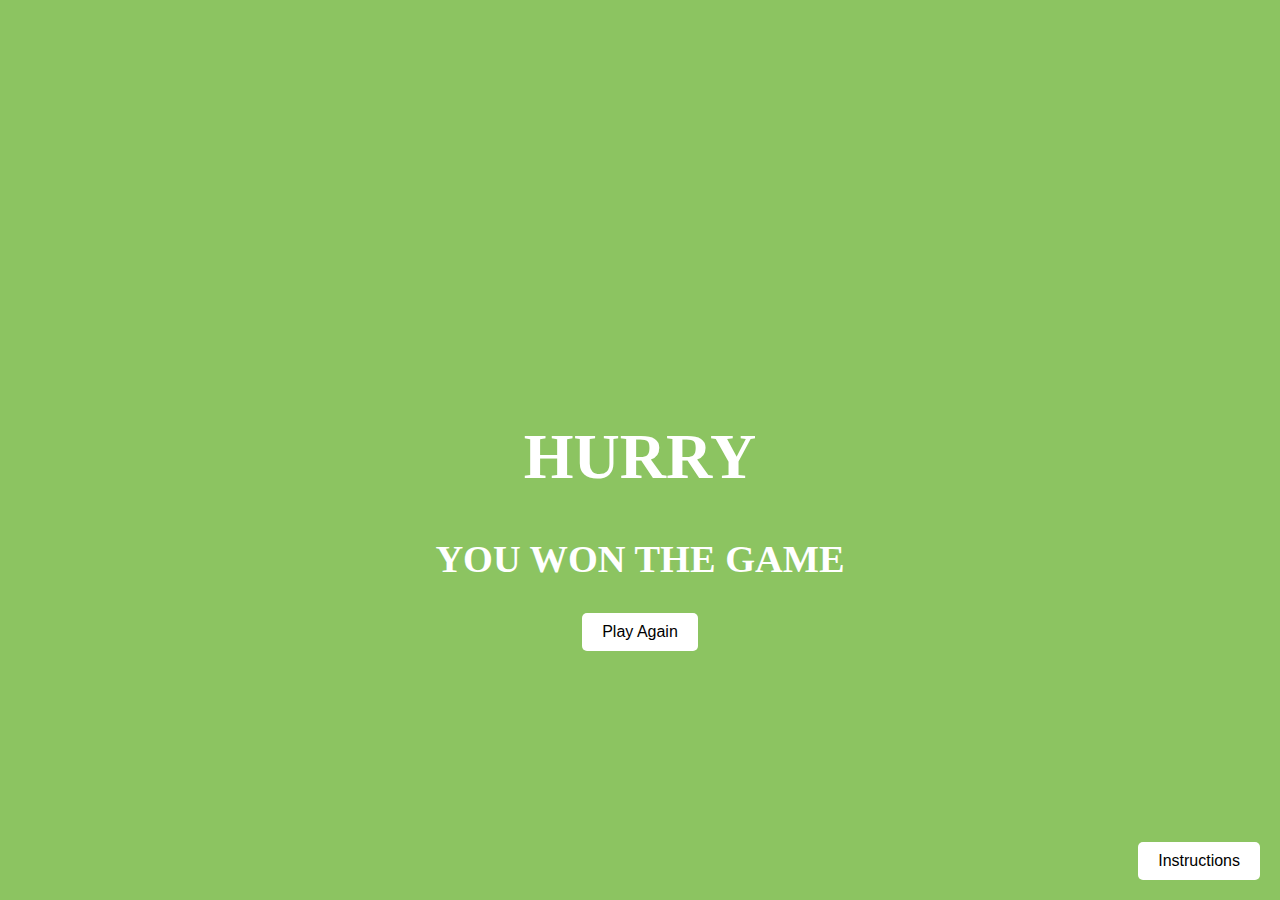
==== endpage.html @ 83e249ac "Initial Commit(al done but animation)" ====
<!DOCTYPE html>
<html lang="en">
<head>
    <meta charset="UTF-8">
    <meta name="viewport" content="width=device-width, initial-scale=1.0">
    <link rel="stylesheet" href="endpage.css">
    <title>Rock paper Scissors</title>
</head>
<body>
    <div id="finalMessage">
        <h1>HURRY</h1>
        <h2>YOU WON THE GAME</h2>
        <button id="tryAgainBtn" onclick="play()">Play Again</button>
    </div>
    <button id="instructionsBtn" onclick="showInstructions()">Instructions</button>
    <div class="popup" id="instructionsPopup">
        <div class="popup-content">
          <span class="close" onclick="hideInstructions()"><div>X</div></span>
          <h2>Instructions</h2>
          <p> 
              1.If both players lay down the same hand, each player lays down another hand <br>
              2. Agree ahead of time whether you’ll count off “rock, paper, scissors, shoot” or just “rock, paper, scissors.” <br>
              3.Use rock, paper, scissors to settle minor decisions or simply play to pass the time <br>
              4.If both players lay down the same hand, each player lays down another hand
          </p>
        </div>
      </div>

    <script src="endgame.js"></script>
</body>
</html>
---- endpage.css ----
body{
  background-color: #8CC461;
  display: flex;
  align-items: center;
  justify-content: center;
  height: 100vh;
  margin: 0;
  padding: 0;

}

#finalMessage{
    text-align: center;
    color: white;
    font-size: xx-large;
    font-weight: bolder;
    margin-top: 4em;
}

#finalMessage h2{
    font-size: larger;
}

#tryAgainBtn {
    padding: 10px 20px;
    font-size: 16px;
    cursor: pointer;
    background-color: white;
    color: black;
    border: none;
    border-radius: 5px;
    margin-top: 10px;
    display: block;
    margin: 0 auto;
    transition: background-color 0.3s ease;
  }

#tryAgainBtn:hover{
    background-color: #27ae60;
}

#instructionsBtn{
    position: fixed;
    bottom: 20px;
    right: 20px;
    padding: 10px 20px;
    font-size: 16px;
    cursor: pointer;
    background-color: white ;
    color: black;
    border: none;
    border-radius: 5px;
    transition: background-color 0.3s ease;
}

#instructionsBtn:hover {
    background-color: #c0392b;
}

.popup {
    display: none;
    position: absolute;
    top: 30em;
    right: 30px; 
    background-color: green;
    padding: 20px;
    border-radius: 10px;
    box-shadow: 0 0 10px rgba(0, 0, 0, 0.3);
    z-index: 9999;
  }
  
  
  .popup-content {
    text-align: center;
    color: white;
  
  }
  
  .close {
    position: absolute;
    top: 10px;
    right: 10px;
    cursor: pointer;
    font-size: 20px;
    color: white;
    
  }
  .close div{
    width: 1.5em;
    height: 1.5em;
    background-color: red;
    border: 2px solid black;
    border-radius: 5em;
    text-align: center;
  }
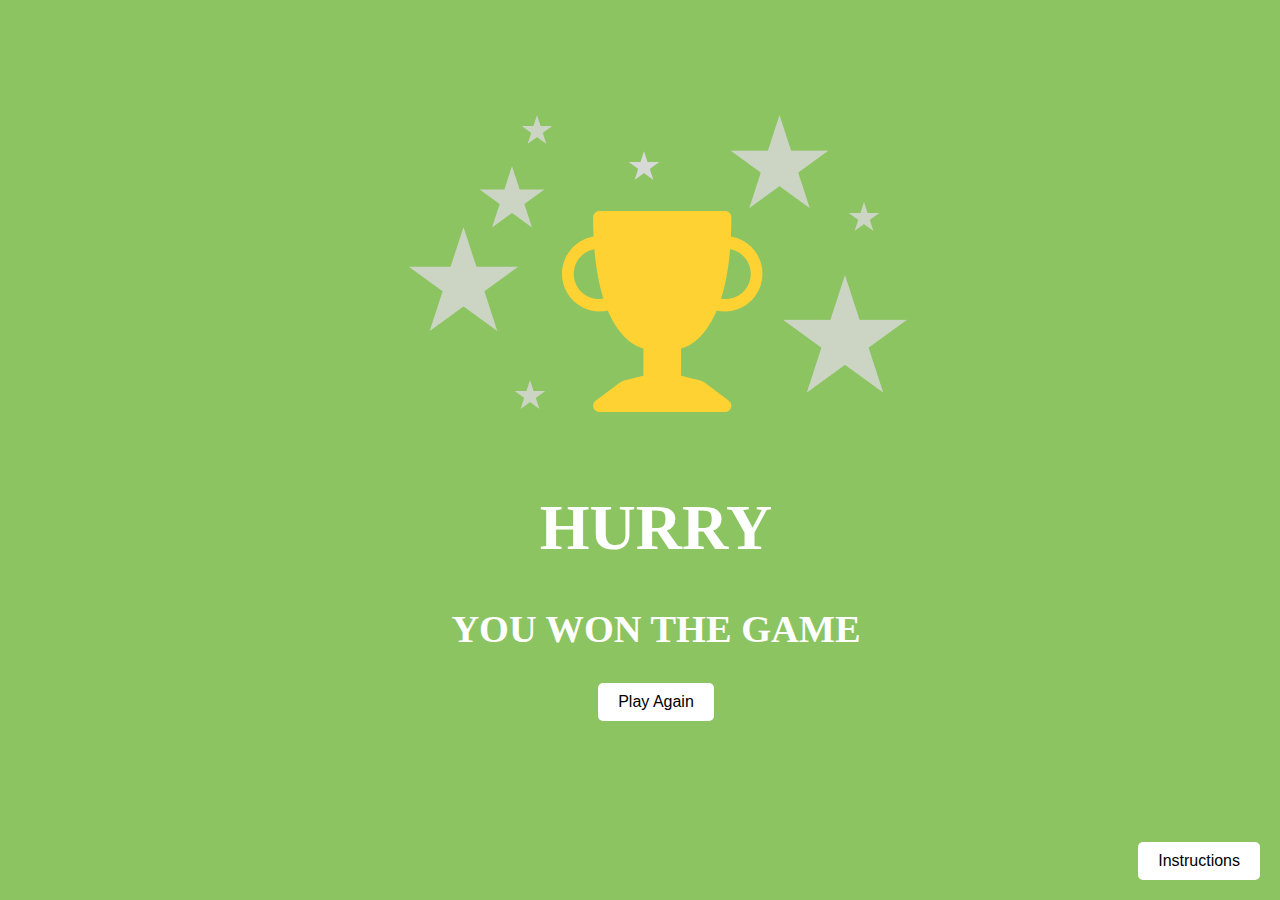
==== commit e83599c7: "All Done" ====
--- a/endpage.html
+++ b/endpage.html
@@ -7,6 +7,12 @@
     <title>Rock paper Scissors</title>
 </head>
 <body>
+
+    <div class="win-animation">
+        <img src="./assets/stars.png" alt="stars" id="stars">
+        <img src="./assets/Vector.png" alt="cup" id="winnerCup">
+      </div>
+      
     <div id="finalMessage">
         <h1>HURRY</h1>
         <h2>YOU WON THE GAME</h2>
--- a/endpage.css
+++ b/endpage.css
@@ -1,6 +1,7 @@
 body{
   background-color: #8CC461;
   display: flex;
+  flex-direction: column;
   align-items: center;
   justify-content: center;
   height: 100vh;
@@ -15,6 +16,10 @@
     font-size: xx-large;
     font-weight: bolder;
     margin-top: 4em;
+    margin-bottom: 4em;
+    margin-left: 1em;
+    position: relative;
+    top:-3em;
 }
 
 #finalMessage h2{
@@ -93,5 +98,26 @@
     border-radius: 5em;
     text-align: center;
   }
+
+  #winnerCup{
+    position: relative;
+    left: -22em;
+  }
+
+
+  .win-animation {
+    animation-name: winAnimation;
+    animation-duration: 2s;
+    animation-iteration-count: infinite;
+    margin-left: 15em;
+    margin-top: 10em;
+  }
+  
+  @keyframes winAnimation {
+    0% { transform: scale(1); }
+    50% { transform: scale(1.2); }
+    100% { transform: scale(1); }
+  }
+  
   
   